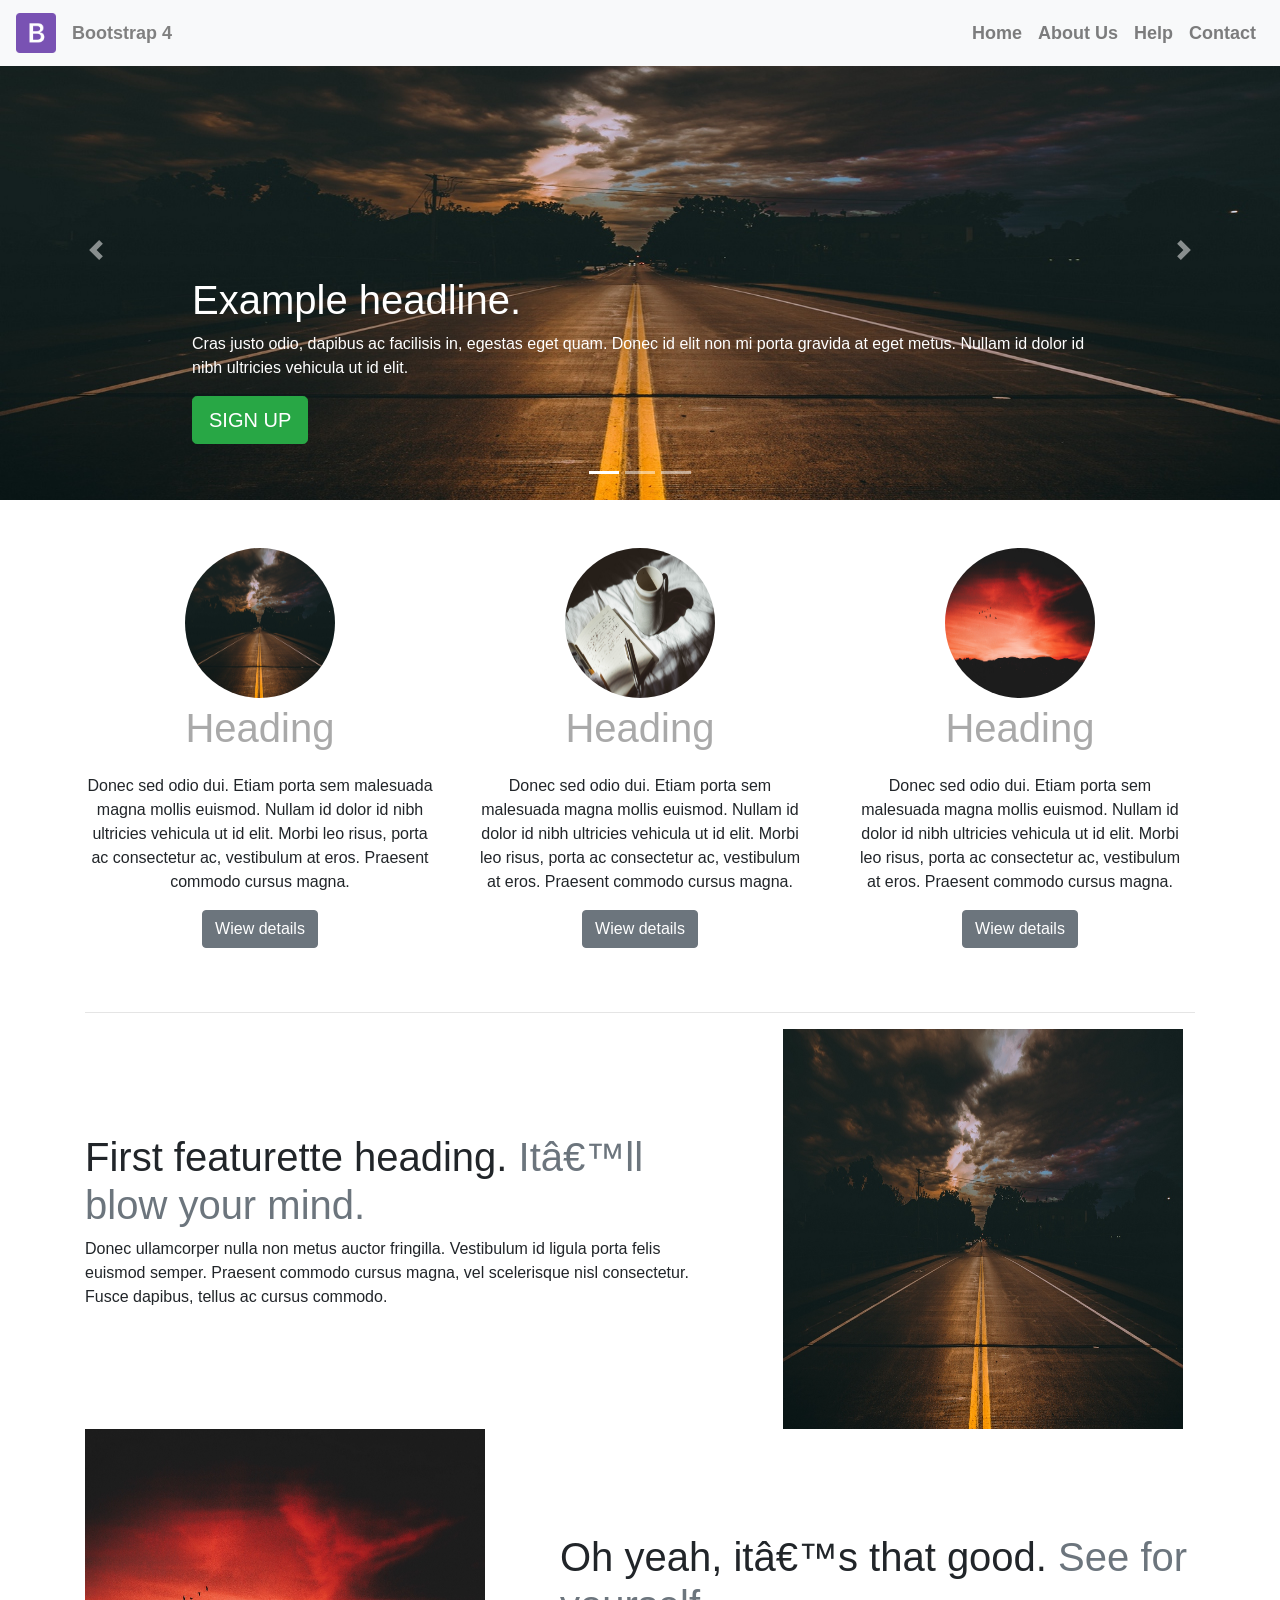
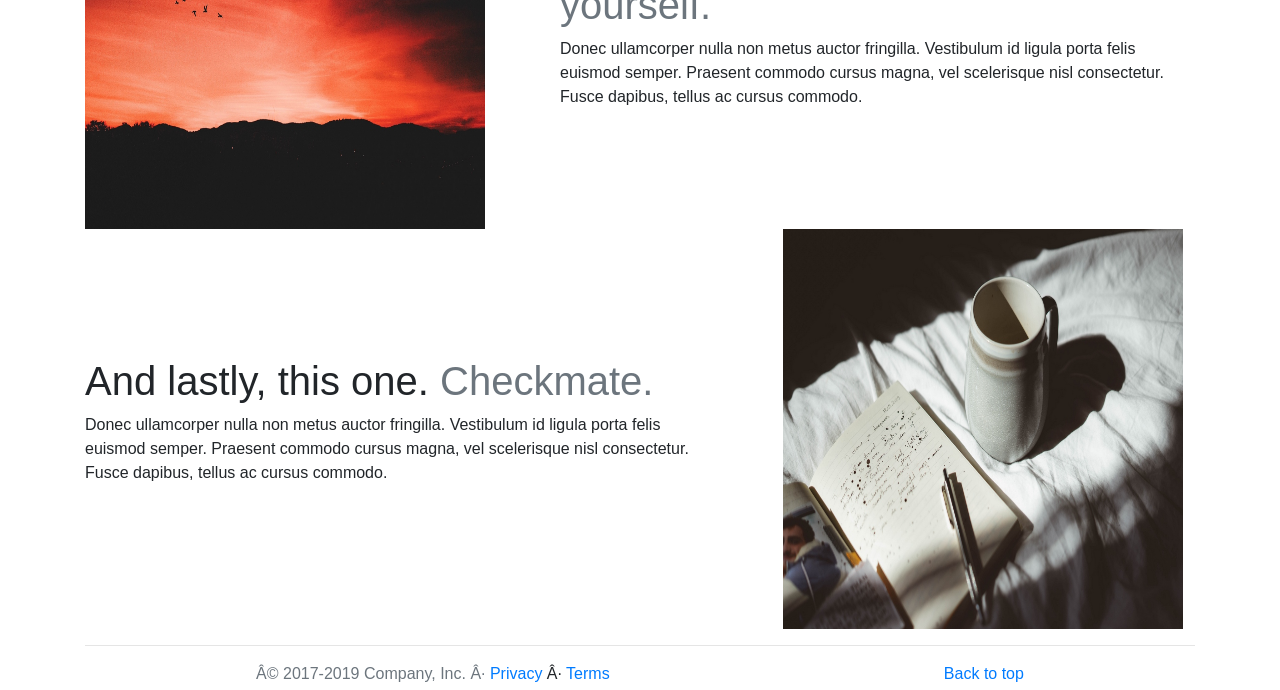
==== HTML/13-20190528/baitap/index.html @ 825cb927 "Baitap Web & 12-13-201905" ====
<!DOCTYPE html>
<html>

<head>
    <link rel="stylesheet" href="style.css">

    <meta name="viewport" content="width=device-width, initial-scale=1">
    <link rel="stylesheet" href="https://stackpath.bootstrapcdn.com/bootstrap/4.3.1/css/bootstrap.min.css">
</head>

<body>
    <script src="https://code.jquery.com/jquery-3.3.1.slim.min.js"
        integrity="sha384-q8i/X+965DzO0rT7abK41JStQIAqVgRVzpbzo5smXKp4YfRvH+8abtTE1Pi6jizo"
        crossorigin="anonymous"></script>
    <script src="https://cdnjs.cloudflare.com/ajax/libs/popper.js/1.14.7/umd/popper.min.js"
        integrity="sha384-UO2eT0CpHqdSJQ6hJty5KVphtPhzWj9WO1clHTMGa3JDZwrnQq4sF86dIHNDz0W1"
        crossorigin="anonymous"></script>
    <script src="https://stackpath.bootstrapcdn.com/bootstrap/4.3.1/js/bootstrap.min.js"
        integrity="sha384-JjSmVgyd0p3pXB1rRibZUAYoIIy6OrQ6VrjIEaFf/nJGzIxFDsf4x0xIM+B07jRM"
        crossorigin="anonymous"></script>



    <nav class="navbar navbar-expand-md bg-light navbar-light fixed-top" style="font-size: 18px;">
        <a class="navbar-brand" href="#">
            <img src="/HTML/13-20190528/logo.png" alt="logo" style="width:40px;">
        </a>
        <a class="navbar-brand;" style="color: gray;" href="#"><b>Bootstrap 4</b></a>
        <button class="navbar-toggler" type="button" data-toggle="collapse" data-target="#collapsibleNavbar">
            <span class="navbar-toggler-icon"></span>
        </button>
        <div class="collapse navbar-collapse justify-content-end" id="collapsibleNavbar">
            <ul class="navbar-nav">
                <li class="nav-item">
                    <a class="nav-link" href="#"><b>Home</b></a>
                </li>
                <li class="nav-item">
                    <a class="nav-link" href="#"><b>About Us</b></a>
                </li>
                <li class="nav-item">
                    <a class="nav-link" href="#"><b>Help</b></a>
                </li>
                <li class="nav-item">
                    <a class="nav-link" href="#"><b>Contact</b></a>
                </li>
            </ul>
        </div>
    </nav>

    <div class="bd-example">
            <div id="carouselExampleCaptions" class="carousel slide" data-ride="carousel">
              <ol class="carousel-indicators">
                <li data-target="#carouselExampleCaptions" data-slide-to="0" class="active"></li>
                <li data-target="#carouselExampleCaptions" data-slide-to="1"></li>
                <li data-target="#carouselExampleCaptions" data-slide-to="2"></li>
              </ol>
              <div class="carousel-inner">
                <div class="carousel-item active">
                  <img src="/HTML/13-20190528/hinh-anh-1.jpg" class="d-block w-100" height="500px;" alt="...">
                  <div class="carousel-caption text-left">
                        <h1>Example headline.</h1>
                        <p>Cras justo odio, dapibus ac facilisis in, egestas eget quam. Donec id elit non mi porta gravida at
                          eget metus. Nullam id dolor id nibh ultricies vehicula ut id elit.</p>
                        <p><a class="btn btn-lg btn-success" href="#" role="button">SIGN UP</a></p>
                  </div>
                </div>
                <div class="carousel-item">
                  <img src="/HTML/13-20190528/hinh-anh-2.jpg" class="d-block w-100" height="500px;" alt="...">
                  <div class="carousel-caption d-none d-md-block">
                        <h1>Another example headline.</h1>
                        <p>Cras justo odio, dapibus ac facilisis in, egestas eget quam. Donec id elit non mi porta gravida at
                          eget metus. Nullam id dolor id nibh ultricies vehicula ut id elit.</p>
                        <p><a class="btn btn-lg btn-warning" href="#" role="button">Learn more</a></p>
                  </div>
                </div>
                <div class="carousel-item">
                  <img src="/HTML/13-20190528/hinh-anh-4.jpg" class="d-block w-100" height="500px;" alt="...">
                  <div class="carousel-caption text-right">
                        <h1>One more for good measure.</h1>
                        <p>Cras justo odio, dapibus ac facilisis in, egestas eget quam. Donec id elit non mi porta gravida at
                          eget metus. Nullam id dolor id nibh ultricies vehicula ut id elit.</p>
                        <p><a class="btn btn-lg btn-danger" href="#" role="button">Browse gallery</a></p>
                  </div>
                </div>
              </div>
              <a class="carousel-control-prev" href="#carouselExampleCaptions" role="button" data-slide="prev">
                <span class="carousel-control-prev-icon" aria-hidden="true"></span>
                <span class="sr-only">Previous</span>
              </a>
              <a class="carousel-control-next" href="#carouselExampleCaptions" role="button" data-slide="next">
                <span class="carousel-control-next-icon" aria-hidden="true"></span>
                <span class="sr-only">Next</span>
              </a>
            </div>
    </div>

    <br>
    <div class="container">
        <div class="row">
            <div class="col-md-12 col-lg-4" style="justify-content: center; display: flex; align-items: center; flex-direction: column; text-align: center;">
                <img id="vongtron" src="/HTML/13-20190528/hinh-anh-1.jpg" height="150px"; width="150px";>
                    
                <p style="color:darkgray; font-size:40px">Heading</p>
                <p>Donec sed odio dui. Etiam porta sem malesuada magna mollis euismod. Nullam id dolor id nibh ultricies
                    vehicula ut id elit. Morbi leo risus, porta ac consectetur ac, vestibulum at eros. Praesent commodo
                    cursus magna.</p>
                <button type="button" class="btn btn-secondary">Wiew details</button>

            </div>

            <div class="col-md-12 col-lg-4 p-4" style="justify-content: center; display: flex; align-items: center; flex-direction: column; text-align: center;">
                <img id="vongtron" src="/HTML/13-20190528/hinh-anh-4.jpg" height="150px"; width="150px";>
                <p style="color:darkgray; font-size:40px">Heading</p>
                <p>Donec sed odio dui. Etiam porta sem malesuada magna mollis euismod. Nullam id dolor id nibh ultricies
                    vehicula ut id elit. Morbi leo risus, porta ac consectetur ac, vestibulum at eros. Praesent commodo
                    cursus magna.</p>
                <button type="button" class="btn btn-secondary">Wiew details</button>

            </div>

            <div class="col-md-12 col-lg-4 p-4" style="justify-content: center; display: flex; align-items: center; flex-direction: column; text-align: center;">
                <img id="vongtron" src="/HTML/13-20190528/hinh-anh-2.jpg" height="150px"; width="150px";>
                <p style="color:darkgray; font-size:40px">Heading</p>
                <p>Donec sed odio dui. Etiam porta sem malesuada magna mollis euismod. Nullam id dolor id nibh ultricies
                    vehicula ut id elit. Morbi leo risus, porta ac consectetur ac, vestibulum at eros. Praesent commodo
                    cursus magna.</p>
                <button type="button" class="btn btn-secondary">Wiew details</button>

            </div>
        </div>

        <br>
        <hr>

        <div id="phan-ba" class="row d-flex">
            <div class="col-md-12 col-lg-7 d-flex justify-content-center flex-column text-algin-center">
                <h1>First featurette heading.<a class="text-muted"> It’ll blow your mind.</a></h1>
                <p>Donec ullamcorper nulla non metus auctor fringilla. Vestibulum id ligula porta felis euismod semper.
                    Praesent commodo cursus magna, vel scelerisque nisl consectetur. Fusce dapibus, tellus ac cursus
                    commodo.</p>
            </div>
            <div class="col-md-12 col-lg-5 pl-5">
                <img src='/HTML/13-20190528/hinh-anh-1.jpg' width="400px;" height="400px;">
            </div>
        </div>


        <div id="phan-ba" class="row">
            <div class="col-md-12 col-lg-5 pr-5">
                <img src='/HTML/13-20190528/hinh-anh-2.jpg' width="400px;" height="400px;">
            </div>
            <div class="col-md-12 col-lg-7 d-flex justify-content-center flex-column text-algin-center">
                <h1>Oh yeah, it’s that good. <a class="text-muted">See for yourself.</a></h1>
                <p>Donec ullamcorper nulla non metus auctor fringilla. Vestibulum id ligula porta felis euismod semper.
                    Praesent commodo cursus magna, vel scelerisque nisl consectetur. Fusce dapibus, tellus ac cursus
                    commodo.</p>

            </div>
        </div>


        <div id="phan-ba" class="row">
            <div class="col-md-12 col-lg-7 d-flex justify-content-center flex-column text-algin-center">
                <h1>And lastly, this one. <a class="text-muted"> Checkmate.</a></h1>
                <p>Donec ullamcorper nulla non metus auctor fringilla. Vestibulum id ligula porta felis euismod semper.
                    Praesent commodo cursus magna, vel scelerisque nisl consectetur. Fusce dapibus, tellus ac cursus
                    commodo.</p>

            </div>
            
            <div class="col-md-12 col-lg-5 pl-5">
                <img src='/HTML/13-20190528/hinh-anh-4.jpg' width="400px;" height="400px;">
            </div>
            
        </div>
        <hr>

        <div class="row m-1" style="justify-content: space-around;">
            <div>
                <a class="text-muted">© 2017-2019 Company, Inc. · <a href="#">Privacy</a> · <a href="#">Terms</a></a>
            </div>
            <a href="#">Back to top</a>
        </div>
    </div>

</body>

</html>
---- HTML/13-20190528/baitap/style.css ----
/* #hinhanh1 {
    background-image: url('hinh-anh-1.jpg');
    background-size: cover;
    background-position: center;
    } */

    #vongtron {
        border-top-left-radius: 50%;
        border-top-right-radius:50%;
        border-bottom-left-radius: 50%;
        border-bottom-right-radius: 50%;
    }
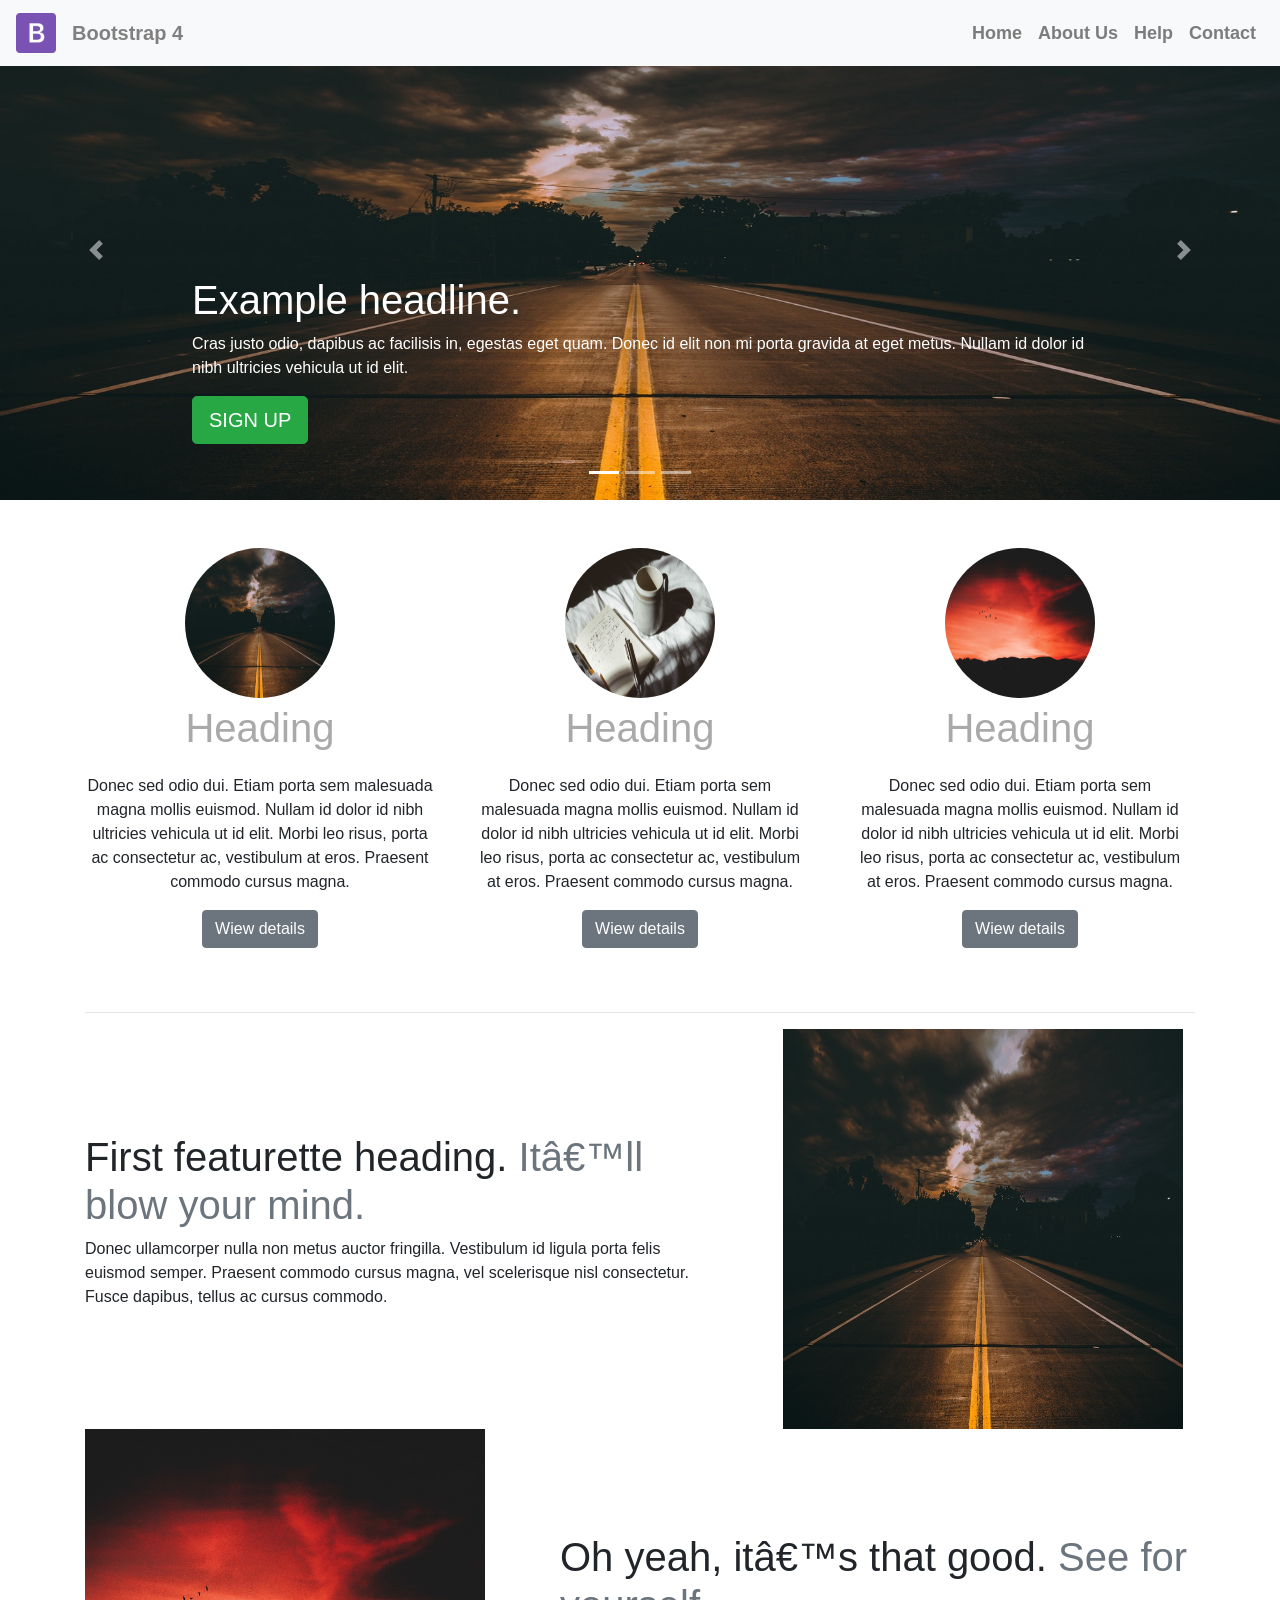
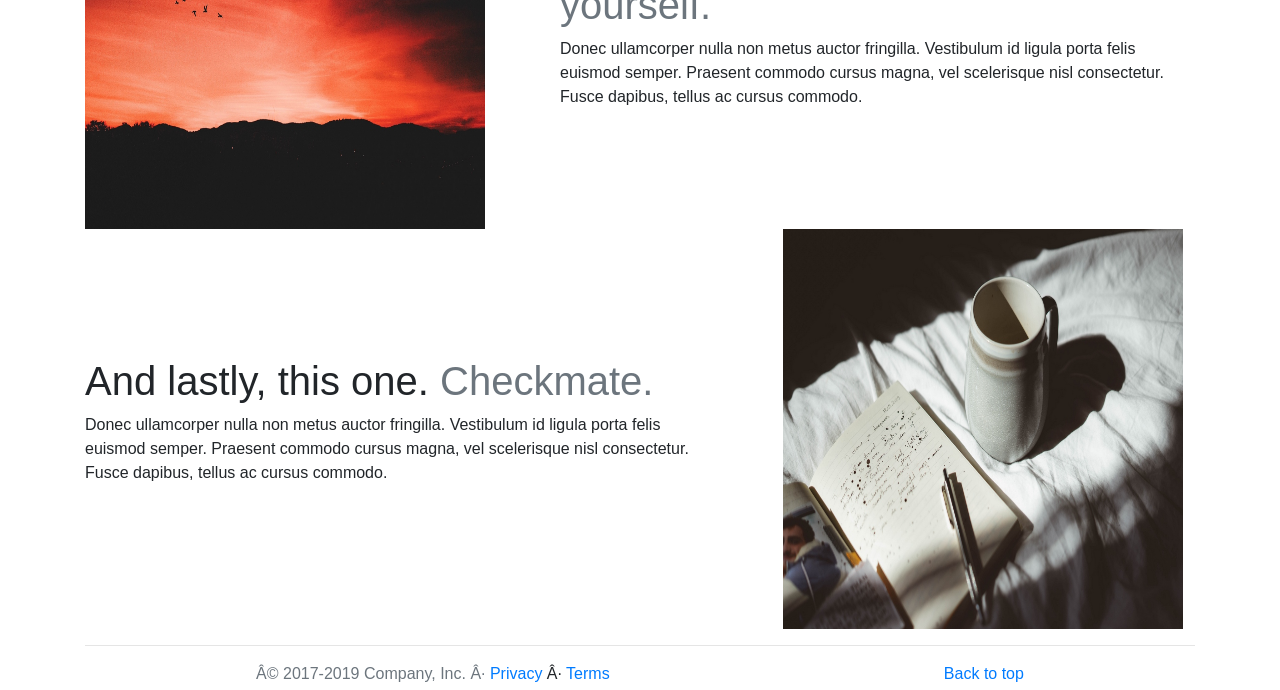
==== commit 015b2813: "Baitapweb2-14-20190529" ====
--- a/HTML/13-20190528/baitap/index.html
+++ b/HTML/13-20190528/baitap/index.html
@@ -25,8 +25,8 @@
         <a class="navbar-brand" href="#">
             <img src="/HTML/13-20190528/logo.png" alt="logo" style="width:40px;">
         </a>
-        <a class="navbar-brand;" style="color: gray;" href="#"><b>Bootstrap 4</b></a>
-        <button class="navbar-toggler" type="button" data-toggle="collapse" data-target="#collapsibleNavbar">
+        <a class="navbar-brand d-none d-lg-block" style="color: gray;" href="#"><b>Bootstrap 4</b></a>
+        <button class="navbar-toggler bg-dark" type="button" data-toggle="collapse" data-target="#collapsibleNavbar">
             <span class="navbar-toggler-icon"></span>
         </button>
         <div class="collapse navbar-collapse justify-content-end" id="collapsibleNavbar">
@@ -139,17 +139,17 @@
                     Praesent commodo cursus magna, vel scelerisque nisl consectetur. Fusce dapibus, tellus ac cursus
                     commodo.</p>
             </div>
-            <div class="col-md-12 col-lg-5 pl-5">
+            <div class="col-md-12 col-lg-5 pl-5" style="justify-content: center;">
                 <img src='/HTML/13-20190528/hinh-anh-1.jpg' width="400px;" height="400px;">
             </div>
         </div>
 
 
-        <div id="phan-ba" class="row">
-            <div class="col-md-12 col-lg-5 pr-5">
+        <div id="phan-ba" class="row" >
+            <div id="phan-hai-anh" class="col-md-12 col-lg-5" style="justify-content: center;">
                 <img src='/HTML/13-20190528/hinh-anh-2.jpg' width="400px;" height="400px;">
             </div>
-            <div class="col-md-12 col-lg-7 d-flex justify-content-center flex-column text-algin-center">
+            <div id="phan-hai-text" class="col-md-12 col-lg-7 d-flex justify-content-center flex-column text-algin-center">
                 <h1>Oh yeah, it’s that good. <a class="text-muted">See for yourself.</a></h1>
                 <p>Donec ullamcorper nulla non metus auctor fringilla. Vestibulum id ligula porta felis euismod semper.
                     Praesent commodo cursus magna, vel scelerisque nisl consectetur. Fusce dapibus, tellus ac cursus
@@ -168,7 +168,7 @@
 
             </div>
             
-            <div class="col-md-12 col-lg-5 pl-5">
+            <div class="col-md-12 col-lg-5 pl-5" style="justify-content: center;">
                 <img src='/HTML/13-20190528/hinh-anh-4.jpg' width="400px;" height="400px;">
             </div>
             
--- a/HTML/13-20190528/baitap/style.css
+++ b/HTML/13-20190528/baitap/style.css
@@ -9,4 +9,7 @@
         border-top-right-radius:50%;
         border-bottom-left-radius: 50%;
         border-bottom-right-radius: 50%;
-    }+        }
+
+    /* div#phan-hai-anh {order: 2;}
+    div#phan-hai-text {order: 1;} */
